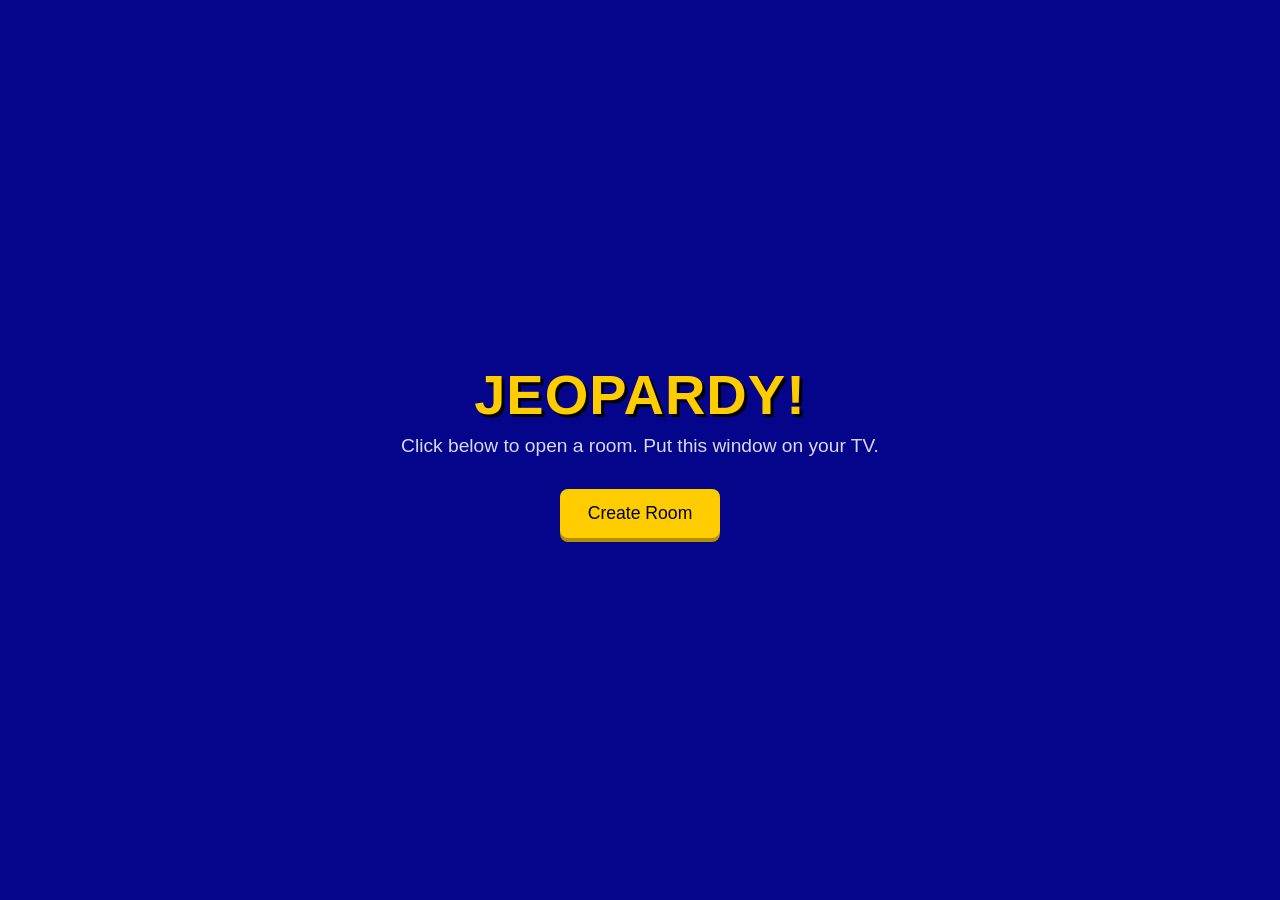
==== host.html @ 66fdd50a "Add free Jeopardy game: TV board + phone buzzers Static, no-backend Jeopardy clone. Host opens host." ====
<!doctype html>
<html lang="en">
<head>
<meta charset="utf-8">
<meta name="viewport" content="width=device-width, initial-scale=1, maximum-scale=1">
<title>Jeopardy — Host</title>
<link rel="stylesheet" href="css/style.css">
</head>
<body>

<!-- SETUP -->
<section id="screen-setup" class="center-screen">
  <h1 class="jp-title">JEOPARDY!</h1>
  <div id="setup-precreate">
    <p class="jp-subtitle">Click below to open a room. Put this window on your TV.</p>
    <button class="jp-btn" id="btn-create-room">Create Room</button>
  </div>

  <div id="setup-postcreate" style="display:none;">
    <p class="jp-subtitle">Players scan this to join on their phones:</p>
    <div class="qr-box"><div id="qr"></div></div>
    <div class="room-code" id="room-code">----</div>
    <p class="hint">Or have them open <span id="player-url" style="color:var(--jp-gold)"></span> and type the code above.</p>

    <h3 style="color:var(--jp-gold); margin-top:24px;">Players joined</h3>
    <ul class="player-list" id="setup-player-list"><li style="opacity:0.6;">Waiting for players…</li></ul>

    <div class="jp-row" style="margin-top:20px;">
      <button class="jp-btn" id="btn-start-game" disabled>Start Game</button>
    </div>
    <p class="hint" id="start-hint">Need at least 1 player to start.</p>
  </div>
</section>

<!-- BOARD -->
<section id="screen-board" class="board-wrap" style="display:none;">
  <div class="board-header">
    <div class="round-name" id="round-name">Jeopardy Round</div>
    <div class="jp-row">
      <button class="jp-btn secondary" id="btn-goto-round2" style="display:none;">Start Double Jeopardy →</button>
      <button class="jp-btn secondary" id="btn-goto-final" style="display:none;">Final Jeopardy →</button>
    </div>
  </div>
  <div class="scoreboard" id="scoreboard-board"></div>
  <div class="jp-grid" id="jp-grid"></div>
</section>

<!-- CLUE -->
<section id="screen-clue" class="board-wrap" style="display:none;">
  <div class="scoreboard" id="scoreboard-clue"></div>
  <div class="clue-screen">
    <div class="clue-category" id="clue-category-label"></div>
    <div class="clue-text" id="clue-text"></div>
    <div class="clue-answer" id="clue-answer" style="display:none;"></div>
    <div class="buzz-order" id="buzz-order"></div>
  </div>
  <div class="control-bar" id="clue-controls"></div>
</section>

<!-- DAILY DOUBLE SETUP (host-only) -->
<section id="screen-ddsetup" class="center-screen" style="display:none;">
  <h1 class="jp-title" style="color:var(--jp-white);">DAILY DOUBLE!</h1>
  <div class="jp-card">
    <label class="jp-label">Who found it?</label>
    <select class="jp-input" id="dd-controller"></select>
    <label class="jp-label">Wager</label>
    <input class="jp-input" id="dd-wager" type="number" min="5" step="5">
    <p class="hint" id="dd-hint"></p>
    <button class="jp-btn" id="btn-dd-confirm">Reveal Clue</button>
  </div>
</section>

<!-- FINAL: CATEGORY / WAGERS -->
<section id="screen-finalcat" class="center-screen" style="display:none;">
  <h1 class="jp-title">FINAL JEOPARDY!</h1>
  <h2 id="final-category" style="color:var(--jp-white);"></h2>
  <p class="jp-subtitle" id="final-wager-count">Waiting for wagers… 0/0</p>
  <div class="scoreboard" id="scoreboard-finalcat"></div>
  <button class="jp-btn" id="btn-final-reveal-clue">Reveal Clue</button>
</section>

<!-- FINAL: CLUE / ANSWERS -->
<section id="screen-finalclue" class="board-wrap" style="display:none;">
  <div class="clue-screen">
    <div class="clue-category" id="final-clue-category"></div>
    <div class="clue-text" id="final-clue-text"></div>
    <div class="jp-subtitle" id="final-timer" style="font-size:2rem; color:var(--jp-gold);">30</div>
    <p class="jp-subtitle" id="final-answer-count">0/0 answered</p>
  </div>
  <div class="control-bar">
    <button class="jp-btn" id="btn-final-judge">Judge Answers</button>
  </div>
</section>

<!-- FINAL: JUDGE -->
<section id="screen-finaljudge" class="center-screen" style="display:none;">
  <h1 class="jp-title">FINAL JEOPARDY!</h1>
  <div class="jp-card" id="final-judge-card">
    <h2 id="fj-name" style="color:var(--jp-white);"></h2>
    <p class="hint">Wager</p>
    <p class="room-code" id="fj-wager" style="font-size:1.8rem;"></p>
    <p class="hint">Answer</p>
    <p style="font-size:1.4rem;" id="fj-answer"></p>
    <div class="jp-row" style="margin-top:16px;">
      <button class="jp-btn success" id="btn-fj-correct">✔ Correct</button>
      <button class="jp-btn danger" id="btn-fj-wrong">✘ Wrong</button>
      <button class="jp-btn" id="btn-fj-standings" style="display:none;">Show Final Standings</button>
    </div>
  </div>
</section>

<!-- GAME OVER -->
<section id="screen-gameover" class="center-screen" style="display:none;">
  <h1 class="jp-title">FINAL STANDINGS</h1>
  <div id="final-standings"></div>
  <button class="jp-btn" id="btn-new-game" style="margin-top:24px;">New Game</button>
</section>

<script src="vendor/peerjs.min.js"></script>
<script src="vendor/qrcode.js"></script>
<script src="js/data.js"></script>
<script src="js/host.js"></script>
</body>
</html>
---- css/style.css ----
:root {
  --jp-blue: #060ce9;
  --jp-blue-dark: #04058a;
  --jp-gold: #ffcc00;
  --jp-white: #ffffff;
  --jp-black: #000000;
  --jp-green: #2ecc71;
  --jp-red: #e74c3c;
  --jp-gray: #1a1a2e;
  font-size: 16px;
}

* { box-sizing: border-box; }

html, body {
  margin: 0;
  padding: 0;
  height: 100%;
  background: var(--jp-blue-dark);
  color: var(--jp-white);
  font-family: "Helvetica Neue", Arial, sans-serif;
  overflow-x: hidden;
}

.center-screen {
  min-height: 100vh;
  display: flex;
  flex-direction: column;
  align-items: center;
  justify-content: center;
  text-align: center;
  padding: 24px;
}

h1, h2, h3 {
  font-family: "Arial Black", Arial, sans-serif;
  letter-spacing: 1px;
}

.jp-title {
  color: var(--jp-gold);
  font-size: clamp(2rem, 6vw, 3.5rem);
  text-shadow: 3px 3px 0 var(--jp-black);
  margin: 0 0 8px;
}

.jp-subtitle {
  color: var(--jp-white);
  opacity: 0.85;
  margin: 0 0 32px;
  font-size: clamp(0.9rem, 2vw, 1.2rem);
}

.jp-card {
  background: var(--jp-blue);
  border: 3px solid var(--jp-gold);
  border-radius: 12px;
  padding: 28px;
  max-width: 480px;
  width: 100%;
  box-shadow: 0 10px 30px rgba(0,0,0,0.4);
}

.jp-card + .jp-card { margin-top: 20px; }

.jp-btn {
  font-family: "Arial Black", Arial, sans-serif;
  font-size: 1.1rem;
  background: var(--jp-gold);
  color: var(--jp-black);
  border: none;
  border-radius: 8px;
  padding: 14px 28px;
  cursor: pointer;
  transition: transform 0.1s ease, box-shadow 0.1s ease;
  box-shadow: 0 4px 0 #b38f00;
}
.jp-btn:hover { transform: translateY(-1px); }
.jp-btn:active { transform: translateY(3px); box-shadow: 0 1px 0 #b38f00; }
.jp-btn:disabled {
  background: #666;
  color: #999;
  cursor: not-allowed;
  box-shadow: 0 4px 0 #444;
}

.jp-btn.secondary {
  background: transparent;
  color: var(--jp-gold);
  border: 2px solid var(--jp-gold);
  box-shadow: none;
}

.jp-btn.danger { background: var(--jp-red); color: var(--jp-white); box-shadow: 0 4px 0 #99281c; }
.jp-btn.success { background: var(--jp-green); color: var(--jp-black); box-shadow: 0 4px 0 #1e8449; }

.jp-input {
  width: 100%;
  padding: 12px 14px;
  font-size: 1rem;
  border-radius: 6px;
  border: 2px solid var(--jp-gold);
  background: var(--jp-white);
  color: var(--jp-black);
  margin: 6px 0 16px;
}

.jp-label {
  display: block;
  text-align: left;
  font-weight: bold;
  color: var(--jp-gold);
  margin-bottom: 4px;
  font-size: 0.9rem;
}

.jp-row { display: flex; gap: 12px; flex-wrap: wrap; justify-content: center; }

/* ---------- Board (host / TV) ---------- */

.board-wrap {
  padding: 12px;
  min-height: 100vh;
  display: flex;
  flex-direction: column;
}

.board-header {
  display: flex;
  justify-content: space-between;
  align-items: center;
  padding: 8px 16px;
}

.board-header .round-name {
  color: var(--jp-gold);
  font-size: 1.4rem;
}

.jp-grid {
  flex: 1;
  display: grid;
  grid-template-rows: auto repeat(5, 1fr);
  gap: 6px;
  padding: 12px;
}

.jp-grid-row {
  display: grid;
  grid-template-columns: repeat(6, 1fr);
  gap: 6px;
}

.jp-cat {
  background: var(--jp-blue);
  border: 2px solid var(--jp-blue-dark);
  display: flex;
  align-items: center;
  justify-content: center;
  text-align: center;
  padding: 10px 6px;
  font-family: "Arial Black", Arial, sans-serif;
  font-size: clamp(0.6rem, 1.4vw, 1.15rem);
  color: var(--jp-white);
  min-height: 70px;
  line-height: 1.2;
}

.jp-cell {
  background: var(--jp-blue);
  border: 2px solid var(--jp-blue-dark);
  display: flex;
  align-items: center;
  justify-content: center;
  color: var(--jp-gold);
  font-size: clamp(1.1rem, 3vw, 2.2rem);
  font-family: "Arial Black", Arial, sans-serif;
  cursor: pointer;
  min-height: 70px;
  transition: background 0.15s;
}
.jp-cell:hover { background: #1418ff; }
.jp-cell.used { background: var(--jp-blue-dark); color: transparent; cursor: default; }
.jp-cell.used:hover { background: var(--jp-blue-dark); }

/* ---------- Clue view ---------- */

.clue-screen {
  flex: 1;
  display: flex;
  flex-direction: column;
  align-items: center;
  justify-content: center;
  text-align: center;
  padding: 40px 5vw;
}

.clue-category {
  color: var(--jp-gold);
  font-size: clamp(1rem, 2.5vw, 1.5rem);
  margin-bottom: 12px;
  opacity: 0.85;
}

.clue-text {
  font-size: clamp(1.6rem, 4.5vw, 3.2rem);
  font-weight: bold;
  line-height: 1.35;
  max-width: 1100px;
}

.clue-answer {
  margin-top: 28px;
  color: var(--jp-gold);
  font-size: clamp(1.2rem, 3vw, 2rem);
  font-style: italic;
}

.control-bar {
  position: fixed;
  left: 0; right: 0; bottom: 0;
  background: rgba(0,0,0,0.55);
  padding: 14px;
  display: flex;
  gap: 10px;
  justify-content: center;
  align-items: center;
  flex-wrap: wrap;
  backdrop-filter: blur(2px);
}

.buzz-order {
  margin-top: 20px;
  font-size: 1.2rem;
  color: var(--jp-white);
}
.buzz-order .name { color: var(--jp-gold); font-weight: bold; }

/* ---------- Scoreboard ---------- */

.scoreboard {
  display: flex;
  gap: 10px;
  flex-wrap: wrap;
  justify-content: center;
  padding: 10px;
}

.score-chip {
  background: var(--jp-blue);
  border: 2px solid var(--jp-gold);
  border-radius: 8px;
  padding: 8px 16px;
  min-width: 110px;
  text-align: center;
}
.score-chip .name { font-weight: bold; font-size: 0.95rem; color: var(--jp-white); }
.score-chip .score { color: var(--jp-gold); font-size: 1.3rem; font-family: "Arial Black", Arial, sans-serif; }
.score-chip.negative .score { color: var(--jp-red); }
.score-chip.active { box-shadow: 0 0 0 3px var(--jp-white); }

/* ---------- Player (phone) ---------- */

.buzzer-wrap {
  height: 100vh;
  display: flex;
  flex-direction: column;
  align-items: center;
  justify-content: space-between;
  padding: 20px;
  text-align: center;
}

.buzzer-btn {
  width: min(70vw, 320px);
  height: min(70vw, 320px);
  border-radius: 50%;
  background: var(--jp-red);
  color: var(--jp-white);
  font-family: "Arial Black", Arial, sans-serif;
  font-size: clamp(1.6rem, 8vw, 2.6rem);
  border: 8px solid #ffffff33;
  box-shadow: 0 10px 0 #99281c;
  cursor: pointer;
  user-select: none;
  -webkit-tap-highlight-color: transparent;
}
.buzzer-btn:active:not(:disabled) { box-shadow: 0 2px 0 #99281c; transform: translateY(8px); }
.buzzer-btn:disabled {
  background: #555;
  box-shadow: 0 10px 0 #333;
  color: #999;
  cursor: not-allowed;
}
.buzzer-btn.ready {
  background: var(--jp-green);
  box-shadow: 0 10px 0 #1e8449;
}
.buzzer-btn.won {
  background: var(--jp-gold);
  color: var(--jp-black);
  box-shadow: 0 10px 0 #b38f00;
}

.status-text {
  font-size: 1.3rem;
  font-weight: bold;
  min-height: 2.6em;
  display: flex;
  align-items: center;
  justify-content: center;
}

.my-score {
  color: var(--jp-gold);
  font-size: 2.2rem;
  font-family: "Arial Black", Arial, sans-serif;
}

textarea.jp-input { resize: none; min-height: 90px; }

.qr-box { background: white; padding: 12px; border-radius: 8px; display: inline-block; margin: 12px 0; }

.room-code {
  font-family: "Arial Black", Arial, sans-serif;
  font-size: 2.4rem;
  letter-spacing: 4px;
  color: var(--jp-gold);
  margin: 8px 0;
}

.player-list {
  list-style: none;
  padding: 0;
  margin: 12px 0;
  display: flex;
  flex-wrap: wrap;
  gap: 8px;
  justify-content: center;
}
.player-list li {
  background: var(--jp-blue-dark);
  border: 1px solid var(--jp-gold);
  border-radius: 20px;
  padding: 6px 14px;
  font-size: 0.95rem;
}

.hint {
  opacity: 0.75;
  font-size: 0.85rem;
  margin-top: 4px;
}

.link-list { text-align: left; }
.link-list a { color: var(--jp-gold); }

@media (max-width: 700px) {
  .jp-cat, .jp-cell { min-height: 54px; }
}
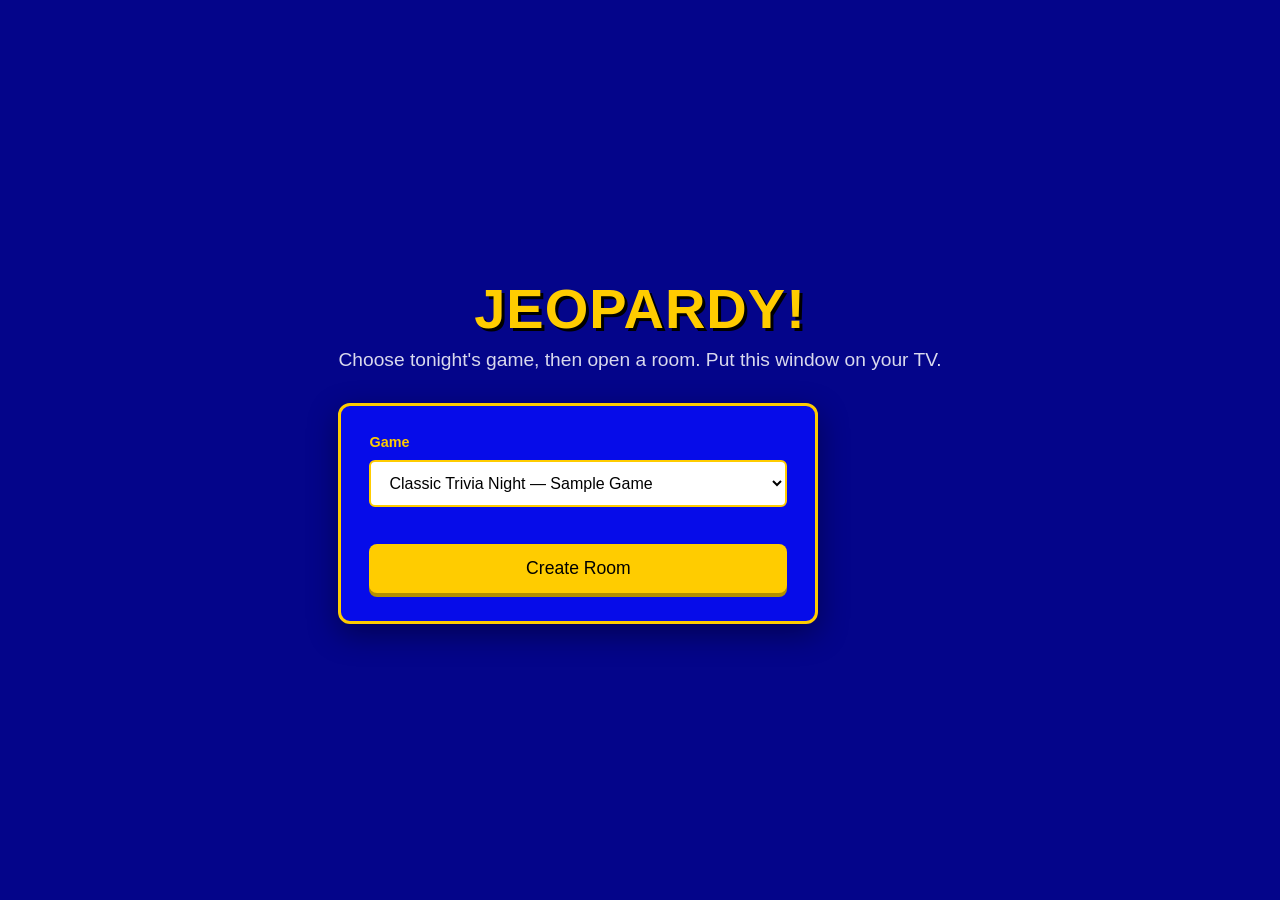
==== commit 4fc1212c: "Support multiple friend-submitted games via CSV, picked from a dropdown Game content moves out of ha" ====
--- a/host.html
+++ b/host.html
@@ -12,11 +12,17 @@
 <section id="screen-setup" class="center-screen">
   <h1 class="jp-title">JEOPARDY!</h1>
   <div id="setup-precreate">
-    <p class="jp-subtitle">Click below to open a room. Put this window on your TV.</p>
-    <button class="jp-btn" id="btn-create-room">Create Room</button>
+    <p class="jp-subtitle">Choose tonight's game, then open a room. Put this window on your TV.</p>
+    <div class="jp-card" style="text-align:left;">
+      <label class="jp-label">Game</label>
+      <select class="jp-input" id="game-select"><option value="">Loading games…</option></select>
+      <p class="hint" id="game-select-hint"></p>
+      <button class="jp-btn" id="btn-create-room" disabled style="width:100%; margin-top:8px;">Create Room</button>
+    </div>
   </div>
 
   <div id="setup-postcreate" style="display:none;">
+    <p class="jp-subtitle">Playing: <strong id="game-title-display" style="color:var(--jp-gold);"></strong></p>
     <p class="jp-subtitle">Players scan this to join on their phones:</p>
     <div class="qr-box"><div id="qr"></div></div>
     <div class="room-code" id="room-code">----</div>
@@ -35,10 +41,14 @@
 <!-- BOARD -->
 <section id="screen-board" class="board-wrap" style="display:none;">
   <div class="board-header">
-    <div class="round-name" id="round-name">Jeopardy Round</div>
+    <div>
+      <div class="round-name" id="round-name">Jeopardy Round</div>
+      <div class="hint" id="game-title-label"></div>
+    </div>
     <div class="jp-row">
       <button class="jp-btn secondary" id="btn-goto-round2" style="display:none;">Start Double Jeopardy →</button>
       <button class="jp-btn secondary" id="btn-goto-final" style="display:none;">Final Jeopardy →</button>
+      <button class="jp-btn secondary" id="btn-finish-nofinal" style="display:none;">Finish Game →</button>
     </div>
   </div>
   <div class="scoreboard" id="scoreboard-board"></div>
@@ -118,7 +128,8 @@
 
 <script src="vendor/peerjs.min.js"></script>
 <script src="vendor/qrcode.js"></script>
-<script src="js/data.js"></script>
+<script src="vendor/papaparse.min.js"></script>
+<script src="js/game-loader.js"></script>
 <script src="js/host.js"></script>
 </body>
 </html>
